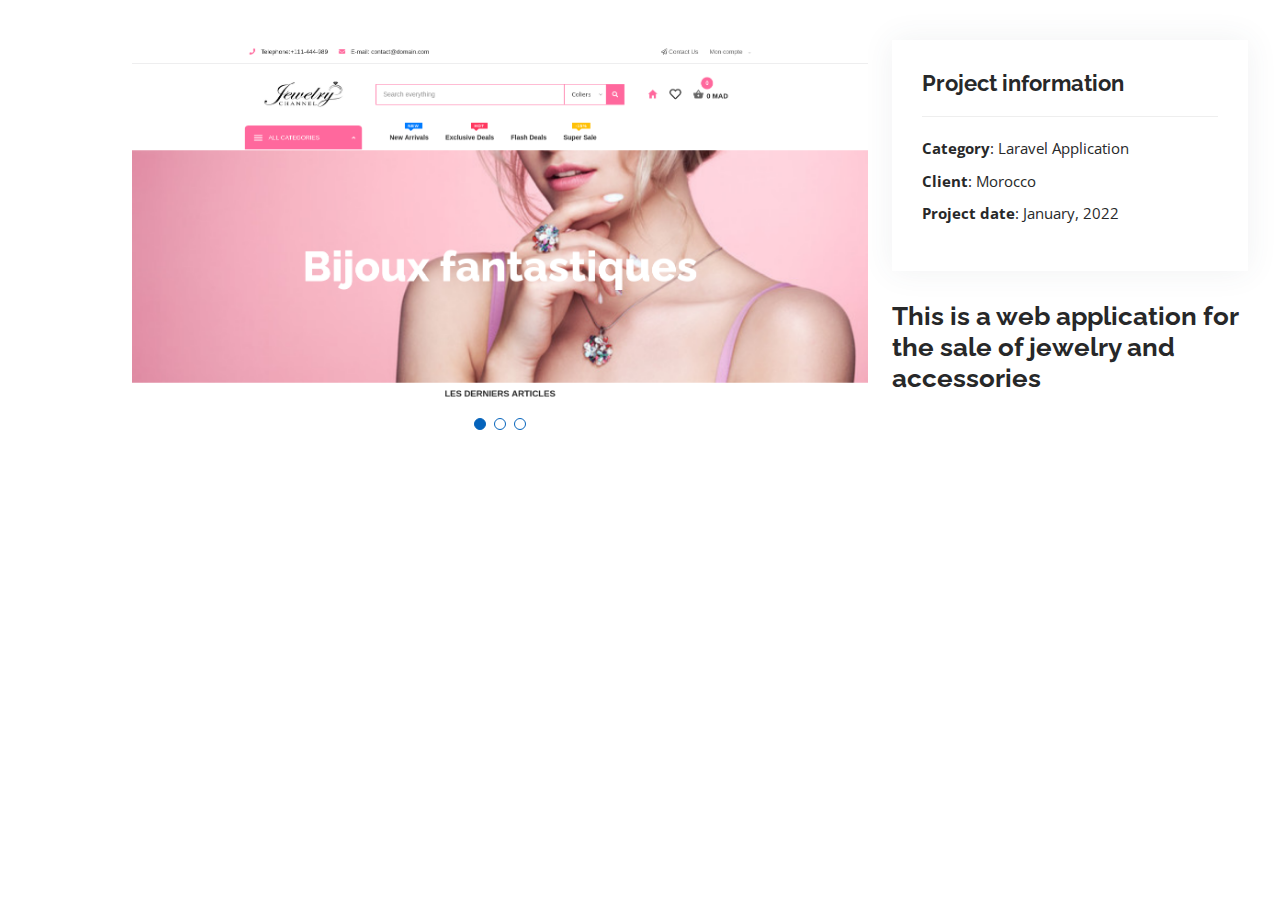
==== bijoux.html @ a21a3670 "first commit" ====
<!DOCTYPE html>
<html lang="en">

<head>
  <meta charset="utf-8">
  <meta content="width=device-width, initial-scale=1.0" name="viewport">

  <title>Portfolio Details - Personal Bootstrap Template</title>
  <meta content="" name="description">
  <meta content="" name="keywords">

  <!-- Favicons -->
  <link href="assets/img/favicon.png" rel="icon">
  <link href="assets/img/apple-touch-icon.png" rel="apple-touch-icon">

  <!-- Google Fonts -->
  <link href="https://fonts.googleapis.com/css?family=Open+Sans:300,300i,400,400i,600,600i,700,700i|Raleway:300,300i,400,400i,500,500i,600,600i,700,700i|Poppins:300,300i,400,400i,500,500i,600,600i,700,700i" rel="stylesheet">

  <!-- Vendor CSS Files -->
  <link href="assets/vendor/aos/aos.css" rel="stylesheet">
  <link href="assets/vendor/bootstrap/css/bootstrap.min.css" rel="stylesheet">
  <link href="assets/vendor/bootstrap-icons/bootstrap-icons.css" rel="stylesheet">
  <link href="assets/vendor/boxicons/css/boxicons.min.css" rel="stylesheet">
  <link href="assets/vendor/glightbox/css/glightbox.min.css" rel="stylesheet">
  <link href="assets/vendor/swiper/swiper-bundle.min.css" rel="stylesheet">

  <!-- Template Main CSS File -->
  <link href="assets/css/style.css" rel="stylesheet">

  <!-- =======================================================
  * Template Name: MyResume - v4.8.1
  * Template URL: https://bootstrapmade.com/free-html-bootstrap-template-my-resume/
  * Author: BootstrapMade.com
  * License: https://bootstrapmade.com/license/
  ======================================================== -->
</head>

<body>

  <main id="main">

    <!-- ======= Portfolio Details Section ======= -->
    <section id="portfolio-details" class="portfolio-details">
      <div class="container">

        <div class="row gy-4">

          <div class="col-lg-8">
            <div class="portfolio-details-slider swiper">
              <div class="swiper-wrapper align-items-center">

                <div class="swiper-slide">
                  <img src="assets/img/portfolio/bijoux1.jpg" alt="">
                </div>

                <div class="swiper-slide">
                  <img src="assets/img/portfolio/bijoux2.jpg" alt="">
                </div>

                <div class="swiper-slide">
                  <img src="assets/img/portfolio/bijou3.jpg" alt="">
                </div>

              </div>
              <div class="swiper-pagination"></div>
            </div>
          </div>

          <div class="col-lg-4">
            <div class="portfolio-info">
              <h3>Project information</h3>
              <ul>
                <li><strong>Category</strong>: Laravel Application</li>
                <li><strong>Client</strong>: Morocco</li>
                <li><strong>Project date</strong>: January, 2022</li>
                <!-- <li><strong>Project URL</strong>: <a href="https://www.iptv-expert.com">Github Link</a></li> -->
              </ul>
            </div>
            <div class="portfolio-description">
              <h2>This is a web application for the sale of jewelry and accessories</h2>
            </div>
          </div>

        </div>

      </div>
    </section><!-- End Portfolio Details Section -->

  </main><!-- End #main -->

  <div id="preloader"></div>
  <a href="#" class="back-to-top d-flex align-items-center justify-content-center"><i class="bi bi-arrow-up-short"></i></a>

  <!-- Vendor JS Files -->
  <script src="assets/vendor/purecounter/purecounter_vanilla.js"></script>
  <script src="assets/vendor/aos/aos.js"></script>
  <script src="assets/vendor/bootstrap/js/bootstrap.bundle.min.js"></script>
  <script src="assets/vendor/glightbox/js/glightbox.min.js"></script>
  <script src="assets/vendor/isotope-layout/isotope.pkgd.min.js"></script>
  <script src="assets/vendor/swiper/swiper-bundle.min.js"></script>
  <script src="assets/vendor/typed.js/typed.min.js"></script>
  <script src="assets/vendor/waypoints/noframework.waypoints.js"></script>
  <script src="assets/vendor/php-email-form/validate.js"></script>

  <!-- Template Main JS File -->
  <script src="assets/js/main.js"></script>

</body>

</html>
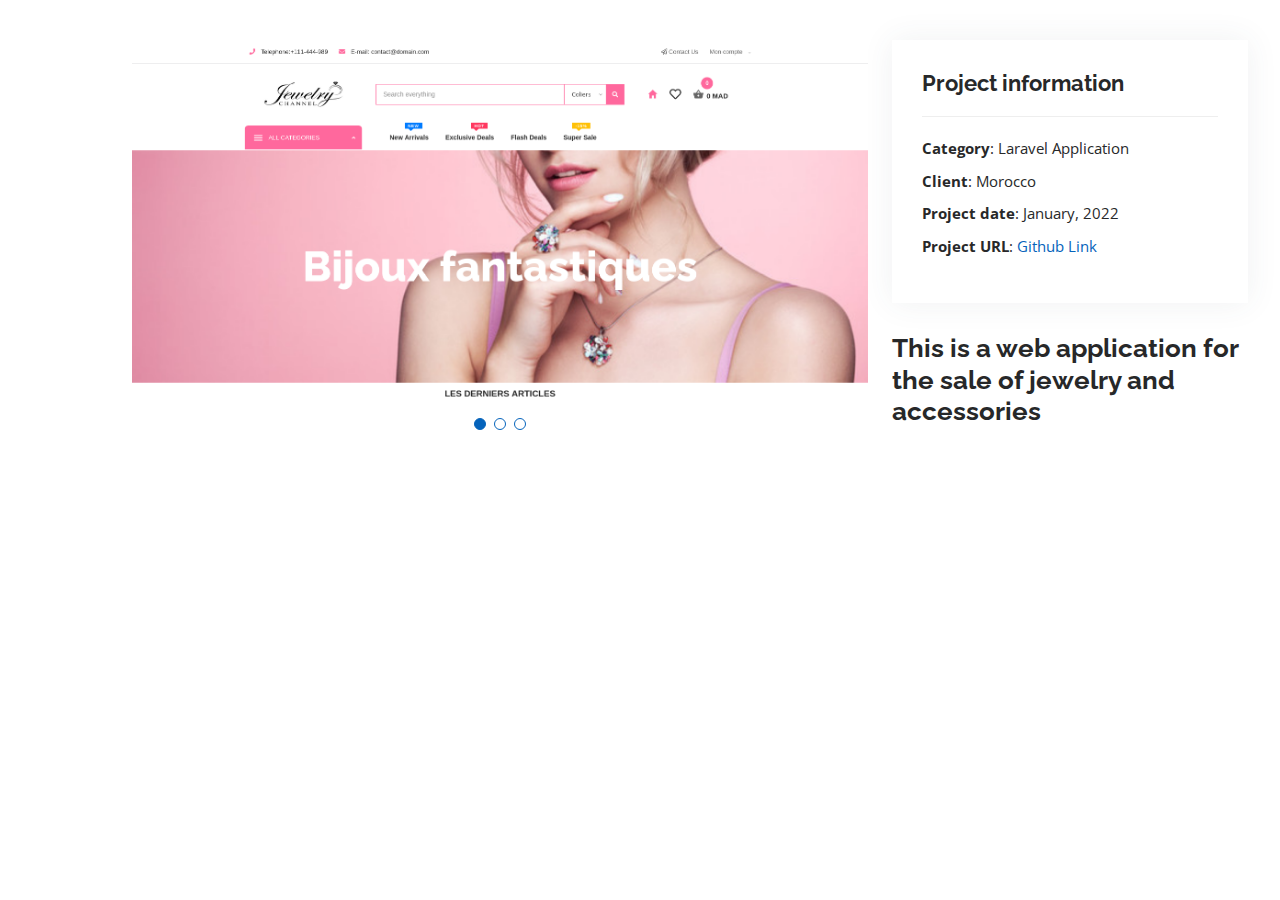
==== commit a96b3c14: "Last Updates" ====
--- a/bijoux.html
+++ b/bijoux.html
@@ -10,7 +10,7 @@
   <meta content="" name="keywords">
 
   <!-- Favicons -->
-  <link href="assets/img/favicon.png" rel="icon">
+  <link rel="icon" href="assets/img/favicon_keyboard_az.ico" type="image/x-icon">
   <link href="assets/img/apple-touch-icon.png" rel="apple-touch-icon">
 
   <!-- Google Fonts -->
@@ -58,7 +58,7 @@
                 </div>
 
                 <div class="swiper-slide">
-                  <img src="assets/img/portfolio/bijou3.jpg" alt="">
+                  <img src="assets/img/portfolio/bijoux3.jpg" alt="">
                 </div>
 
               </div>
@@ -73,7 +73,7 @@
                 <li><strong>Category</strong>: Laravel Application</li>
                 <li><strong>Client</strong>: Morocco</li>
                 <li><strong>Project date</strong>: January, 2022</li>
-                <!-- <li><strong>Project URL</strong>: <a href="https://www.iptv-expert.com">Github Link</a></li> -->
+                <li><strong>Project URL</strong>: <a target="_blank" href="https://github.com/ZaimAchraf/jewelry_ecommerce">Github Link</a></li>
               </ul>
             </div>
             <div class="portfolio-description">
